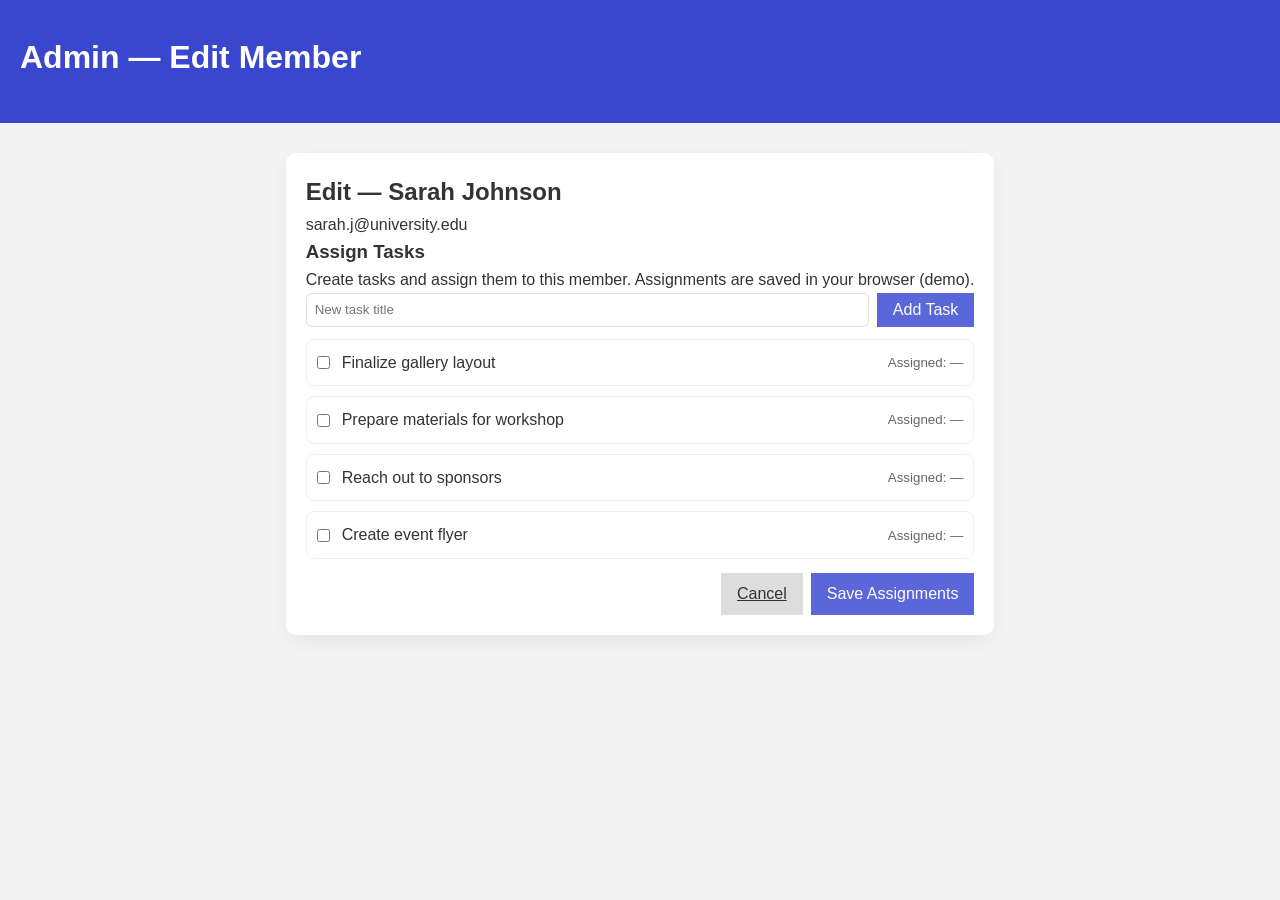
==== admin-edit-member.html @ 9eb3a211 "first commit" ====
<!DOCTYPE html>
<html lang="en">
<head>
    <meta charset="utf-8">
    <meta name="viewport" content="width=device-width, initial-scale=1">
    <title>Admin — Edit Member</title>
    <link rel="stylesheet" href="profile-styles.css">
    <style>
        .admin-card{max-width:760px;margin:30px auto;padding:20px;background:#fff;border-radius:10px;box-shadow:0 8px 24px rgba(0,0,0,0.06)}
        .task-list{list-style:none;padding:0;margin:0;display:flex;flex-direction:column;gap:10px}
        .task-row{display:flex;align-items:center;gap:12px;padding:10px;border:1px solid #f0f0f0;border-radius:8px}
        .task-row label{flex:1}
        .form-actions{display:flex;justify-content:flex-end;gap:8px;margin-top:14px}
    </style>
</head>
<body>
    <header>
        <div class="container">
            <h1>Admin — Edit Member</h1>
        </div>
    </header>

    <main class="container">
        <div class="admin-card">
            <h2 id="member-title">Edit Member</h2>
            <p id="member-info">Loading...</p>

            <h3>Assign Tasks</h3>
            <p class="note">Create tasks and assign them to this member. Assignments are saved in your browser (demo).</p>

            <div style="display:flex;gap:8px;margin-bottom:12px">
                <input id="new-task-title" placeholder="New task title" style="flex:1;padding:8px;border:1px solid #ddd;border-radius:6px">
                <button id="add-task" class="btn-primary">Add Task</button>
            </div>

            <ul id="tasks" class="task-list"></ul>

            <div class="form-actions">
                <a href="index.html" class="btn-secondary">Cancel</a>
                <button id="save" class="btn-primary">Save Assignments</button>
            </div>
        </div>
    </main>

    <script>
        (function(){
            const params = new URLSearchParams(location.search);
            const memberId = params.get('memberId') || 'member-001';

            // sample members map (in real app this would come from server)
            const members = {
                'member-001': {id:'member-001', name:'Sarah Johnson', email:'sarah.j@university.edu'},
                'member-002': {id:'member-002', name:'Michael Chen', email:'m.chen@university.edu'},
                'member-003': {id:'member-003', name:'Emma Williams', email:'e.williams@university.edu'},
                'member-004': {id:'member-004', name:'James Rodriguez', email:'j.rodriguez@university.edu'},
                'member-005': {id:'member-005', name:'Olivia Brown', email:'o.brown@university.edu'},
                'member-006': {id:'member-006', name:'David Kim', email:'d.kim@university.edu'}
            };

            // load tasks list from localStorage (array of {id,title}) or fallback to sample
            const TASKS_KEY = 'tasks_list';
            const tasksSample = [
                {id:'1', title:'Finalize gallery layout'},
                {id:'2', title:'Prepare materials for workshop'},
                {id:'3', title:'Reach out to sponsors'},
                {id:'4', title:'Create event flyer'}
            ];

            function loadTasks(){
                try{
                    const raw = localStorage.getItem(TASKS_KEY);
                    if(!raw) return tasksSample.slice();
                    return JSON.parse(raw);
                }catch(e){ return tasksSample.slice(); }
            }

            function saveTasks(list){ localStorage.setItem(TASKS_KEY, JSON.stringify(list)); }

            const member = members[memberId] || {id:memberId, name:'Unknown'};
            document.getElementById('member-title').textContent = 'Edit — ' + member.name;
            document.getElementById('member-info').textContent = member.email || '';

            const ul = document.getElementById('tasks');

            function renderTasks(){
                ul.innerHTML = '';
                const tasks = loadTasks();
                tasks.forEach(t => {
                    const assigned = localStorage.getItem('task_assigned_' + t.id) || null;
                    const li = document.createElement('li');
                    li.className = 'task-row';
                    li.innerHTML = `
                        <input type="checkbox" class="assign-checkbox" data-task-id="${t.id}" ${assigned===memberId ? 'checked' : ''}>
                        <label>${t.title}</label>
                        <small style="color:#666">Assigned: ${assigned || '—'}</small>
                    `;
                    ul.appendChild(li);
                });
            }

            // add task handler
            document.getElementById('add-task').addEventListener('click', function(){
                const input = document.getElementById('new-task-title');
                const title = (input.value || '').trim();
                if(!title) return input.focus();
                const tasks = loadTasks();
                const id = Date.now().toString();
                tasks.unshift({id:id, title:title});
                saveTasks(tasks);
                input.value = '';
                renderTasks();
            });

            renderTasks();

            document.getElementById('save').addEventListener('click', function(){
                // Iterate checkboxes and write assignments to localStorage
                Array.from(document.querySelectorAll('.assign-checkbox')).forEach(cb => {
                    const taskId = cb.dataset.taskId;
                    const key = 'task_assigned_' + taskId;
                    if(cb.checked){
                        localStorage.setItem(key, memberId);
                    } else {
                        if(localStorage.getItem(key) === memberId) localStorage.removeItem(key);
                    }
                });
                alert('Assignments saved (demo). Returning to Members list.');
                location.href = 'index.html';
            });
        })();
    </script>
</body>
</html>
---- profile-styles.css ----
/* Reset and Base Styles */
* {
    margin: 0;
    padding: 0;
    box-sizing: border-box;
}

body {
    font-family: Arial, sans-serif;
    line-height: 1.6;
    color: #333;
    background-color: #f4f4f4;
}

.container {
    max-width: 100%;
    margin: 0 auto;
    padding: 0 20px;
    display: flex;
    justify-content: space-between;
    align-items: center ;
}

/* Header Styles */
header {
    background-color: #3847ce;
    color: white;
    padding: 2rem 0;
    text-align: center;
}

header h1 {
    font-size: 2rem;
    margin-bottom: 0.5rem;
}

.tagline {
    font-size: 1rem;
}

/* Navigation Styles */
.nav-brand{color:#fff;font-weight:700;text-decoration:none;font-size:1.05rem;margin-right:12px;display:inline-flex;align-items:center}
.nav-left{display:flex;align-items:center;height:100%}
nav {
    height: 64px; /* slightly reduced */
    background-color: #3847ce; /* club color */
    border-bottom: 1px solid rgba(0,0,0,0.06);
    color: white;
}
.profile-image{
    height:48px;
    width:48px;
    border-radius: 50%;
    object-fit: cover;
    margin-right:12px;
    box-shadow: rgba(0, 0, 0, 0.12) 0px 4px 12px;
}
nav ul {
    list-style: none;
    display: flex;
    justify-content: center;
    align-items: center;
    padding: 0;
    height:100%;
}

nav .container { height: 100%; align-items: center; }

nav ul li a { display:inline-flex; align-items:center; height:100%; }

nav ul li {
    margin: 0 1rem;
}

nav ul li a {
    text-decoration: none;
    color: #fff;
    padding: 0.5rem 1rem;
    border-radius:6px;
}

nav ul li a:hover {
    background-color: rgba(255,255,255,0.08);
    color: #fff;
}
.profile-main{
    display:flex;
    gap:2rem;
    justify-content: space-between;
    align-items: flex-start;
    margin-top:20px;
}
.profile-info{
    width:34%;
    background-color:white;
    margin-top:20px;
    padding:20px;
    border-radius: 7px;
    box-shadow: rgba(0, 0, 0, 0.12) 0px 6px 18px;
}
.profile-header{
    display:flex;
    gap:16px;
    align-items:center;
    margin-bottom:12px;
}
.profile-avatar{
    width:84px;
    height:84px;
    border-radius:50%;
    object-fit:cover;
    box-shadow: rgba(0,0,0,0.12) 0 4px 10px;
}
.profile-meta h2{ 
    margin:0 0 6px 0;
    font-size:1.2rem;
}
.member-bio{ 
    font-size:0.95rem;
    color:#555;
    margin-top:6px;
}
.info-list{
    margin-top:12px;
    display:flex;
    flex-direction:column;
    gap:8px;
}
.info-row strong{width:80px; display:inline-block; color:#333}
.member-tasks{
    width:62%;
    height:auto;
    background-color:white;
    margin-top:20px;
    padding:20px;
    border-radius: 7px;
    box-shadow: rgba(0, 0, 0, 0.12) 0px 6px 18px;
}

/* Task list styles */
.task-form{
    display:flex;
    gap:8px;
    margin-bottom:12px;
}
.task-form input[type="text"]{
    flex:1;
    padding:8px 10px;
    border:1px solid #ddd;
    border-radius:4px;
}
.task-list{list-style:none;padding:0;margin:0;display:flex;flex-direction:column;gap:10px}
.task-item{display:flex;align-items:center;justify-content:space-between;gap:12px;padding:10px;border:1px solid #f0f0f0;border-radius:6px}
.task-item label{flex:1;cursor:pointer}
.task-item .task-meta{color:#777;font-size:0.85rem;margin-left:12px}
.task-item.completed{background-color:#f0fff4;border-color:#d9f7e2;text-decoration:line-through;color:#666}
.btn-task-delete{background:#ff6b6b;border:none;padding:6px 8px;border-radius:4px;color:white}
.btn-task-delete:hover{opacity:0.95}

/* Member-only view: hide admin actions */
.member-view .btn-task-delete{display:none}
.member-note{font-size:0.9rem;color:#666;margin-bottom:12px}

/* Main Content */
main {
    padding: 2rem 0;
}

.section {
    background-color: white;
    padding: 2rem;
    margin-bottom: 2rem;
    border: 1px solid #ddd;
}

.section h2 {
    color: #5a67d8;
    margin-bottom: 1.5rem;
    font-size: 1.5rem;
    border-bottom: 2px solid #5a67d8;
    padding-bottom: 0.5rem;
}

/* Dashboard Stats */
.stats-grid {
    display: grid;
    grid-template-columns: repeat(auto-fit, minmax(200px, 1fr));
    gap: 1rem;
    margin-top: 1.5rem;
}

.stat-card {
    background-color: #5a67d8;
    color: white;
    padding: 1.5rem;
    text-align: center;
}

.stat-card h3 {
    font-size: 1rem;
    margin-bottom: 1rem;
}

.stat-number {
    font-size: 2rem;
    font-weight: bold;
}

/* Search Bar */
.search-bar {
    display: flex;
    gap: 1rem;
    margin-bottom: 1.5rem;
}

.search-input {
    flex: 1;
    padding: 0.5rem;
    border: 1px solid #ddd;
    font-size: 1rem;
}

.search-input:focus {
    outline: none;
    border-color: #5a67d8;
}

/* Members Table */
.members-table {
    width: 100%;
    border-collapse: collapse;
    margin-top: 1rem;
}

.members-table thead {
    background-color: #5a67d8;
    color: white;
}

.members-table th {
    padding: 0.75rem;
    text-align: left;
}

.members-table td {
    padding: 0.75rem;
    border-bottom: 1px solid #ddd;
}

.members-table tbody tr:hover {
    background-color: #f9f9f9;
}

/* Badges */
.badge {
    display: inline-block;
    padding: 0.25rem 0.5rem;
    font-size: 0.85rem;
}

.badge-president {
    background-color: #ffd700;
    color: #333;
}

.badge-officer {
    background-color: #5a67d8;
    color: white;
}

.badge-member {
    background-color: #ddd;
    color: #333;
}

/* Buttons */
.btn-primary,
.btn-secondary,
.btn-small {
    padding: 0.5rem 1rem;
    border: none;
    font-size: 1rem;
    cursor: pointer;
}

.btn-primary {
    background-color: #5a67d8;
    color: white;
}

.btn-primary:hover {
    background-color: #4c51bf;
}

.btn-secondary {
    background-color: #ddd;
    color: #333;
}

.btn-secondary:hover {
    background-color: #ccc;
}

.btn-small {
    padding: 0.25rem 0.5rem;
    font-size: 0.85rem;
    margin-right: 0.5rem;
}

.btn-edit {
    background-color: #48bb78;
    color: white;
}

.btn-edit:hover {
    background-color: #38a169;
}

.btn-delete {
    background-color: #f56565;
    color: white;
}

.btn-delete:hover {
    background-color: #e53e3e;
}

/* Form Styles */
.member-form {
    max-width: 800px;
    margin: 0 auto;
}

.form-row {
    display: grid;
    grid-template-columns: 1fr 1fr;
    gap: 1rem;
    margin-bottom: 1rem;
}

.form-group {
    display: flex;
    flex-direction: column;
}

.form-group label {
    margin-bottom: 0.25rem;
    font-weight: bold;
}

.form-group input,
.form-group select,
.form-group textarea {
    padding: 0.5rem;
    border: 1px solid #ddd;
    font-size: 1rem;
    font-family: inherit;
}

.form-group input:focus,
.form-group select:focus,
.form-group textarea:focus {
    outline: none;
    border-color: #5a67d8;
}

.form-actions {
    display: flex;
    gap: 1rem;
    margin-top: 1rem;
}

/* Events Grid */
.events-grid {
    display: grid;
    grid-template-columns: repeat(auto-fit, minmax(300px, 1fr));
    gap: 1rem;
    margin-top: 1rem;
}

.event-card {
    border: 1px solid #ddd;
    padding: 1rem;
    display: flex;
    gap: 1rem;
}

.event-card:hover {
    background-color: #f9f9f9;
}

.event-date {
    background-color: #5a67d8;
    color: white;
    padding: 1rem;
    text-align: center;
    min-width: 70px;
}

.date-day {
    display: block;
    font-size: 1.5rem;
    font-weight: bold;
}

.date-month {
    display: block;
    font-size: 0.9rem;
}

.event-details h3 {
    color: #5a67d8;
    margin-bottom: 0.5rem;
}

.event-details p {
    margin-bottom: 0.25rem;
    color: #666;
}

.event-location,
.event-time {
    font-size: 0.9rem;
}

/* Footer */
footer {
    background-color: #333;
    color: white;
    text-align: center;
    padding: 1.5rem 0;
    margin-top: 2rem;
}

footer p {
    margin: 0.25rem 0;
}

/* Responsive Design */
@media (max-width: 768px) {
    nav ul {
        flex-direction: column;
        align-items: center;
    }

    nav ul li {
        margin: 0.5rem 0;
    }

    .form-row {
        grid-template-columns: 1fr;
    }

    .members-table {
        font-size: 0.9rem;
    }

    .members-table th,
    .members-table td {
        padding: 0.5rem;
    }

    .stats-grid {
        grid-template-columns: 1fr;
    }

    .event-card {
        flex-direction: column;
    }
}

@media (max-width: 480px) {
    .container {
        padding: 0 10px;
    }

    .section {
        padding: 1rem;
    }

    header h1 {
        font-size: 1.5rem;
    }

    .search-bar {
        flex-direction: column;
    }

    .form-actions {
        flex-direction: column;
    }
}
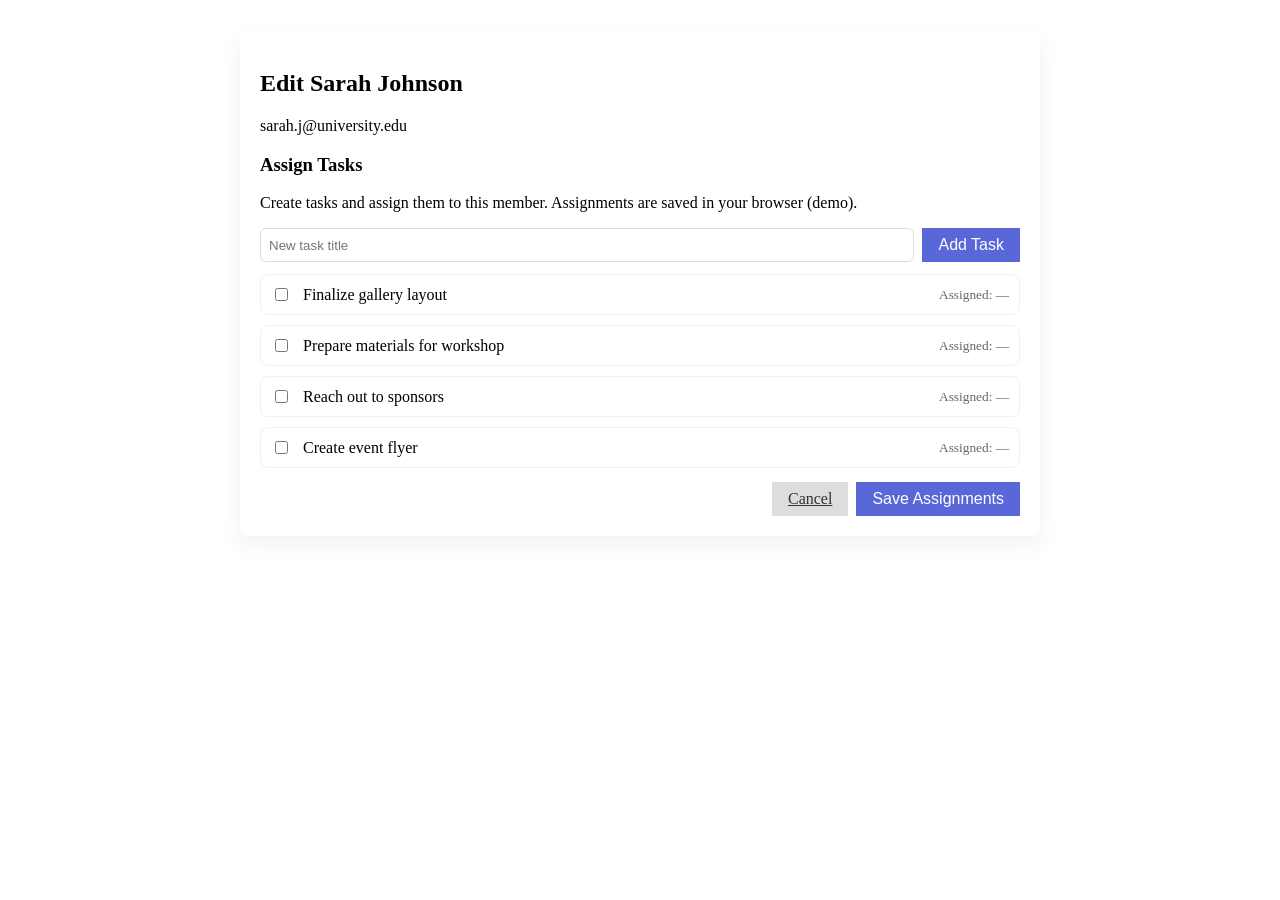
==== commit 6ca27441: "before merge" ====
--- a/admin-edit-member.html
+++ b/admin-edit-member.html
@@ -14,13 +14,13 @@
     </style>
 </head>
 <body>
-    <header>
+    <!-- <header>
         <div class="container">
-            <h1>Admin — Edit Member</h1>
+            <h1>Admin Edit Member</h1>
         </div>
-    </header>
+    </header> -->
 
-    <main class="container">
+    <!-- <main class="container"> -->
         <div class="admin-card">
             <h2 id="member-title">Edit Member</h2>
             <p id="member-info">Loading...</p>
@@ -40,7 +40,7 @@
                 <button id="save" class="btn-primary">Save Assignments</button>
             </div>
         </div>
-    </main>
+    <!-- </main> -->
 
     <script>
         (function(){
@@ -77,7 +77,7 @@
             function saveTasks(list){ localStorage.setItem(TASKS_KEY, JSON.stringify(list)); }
 
             const member = members[memberId] || {id:memberId, name:'Unknown'};
-            document.getElementById('member-title').textContent = 'Edit — ' + member.name;
+            document.getElementById('member-title').textContent = 'Edit  ' + member.name;
             document.getElementById('member-info').textContent = member.email || '';
 
             const ul = document.getElementById('tasks');
--- a/profile-styles.css
+++ b/profile-styles.css
@@ -1,5 +1,5 @@
 /* Reset and Base Styles */
-* {
+/* * {
     margin: 0;
     padding: 0;
     box-sizing: border-box;
@@ -10,7 +10,7 @@
     line-height: 1.6;
     color: #333;
     background-color: #f4f4f4;
-}
+} */
 
 .container {
     max-width: 100%;
